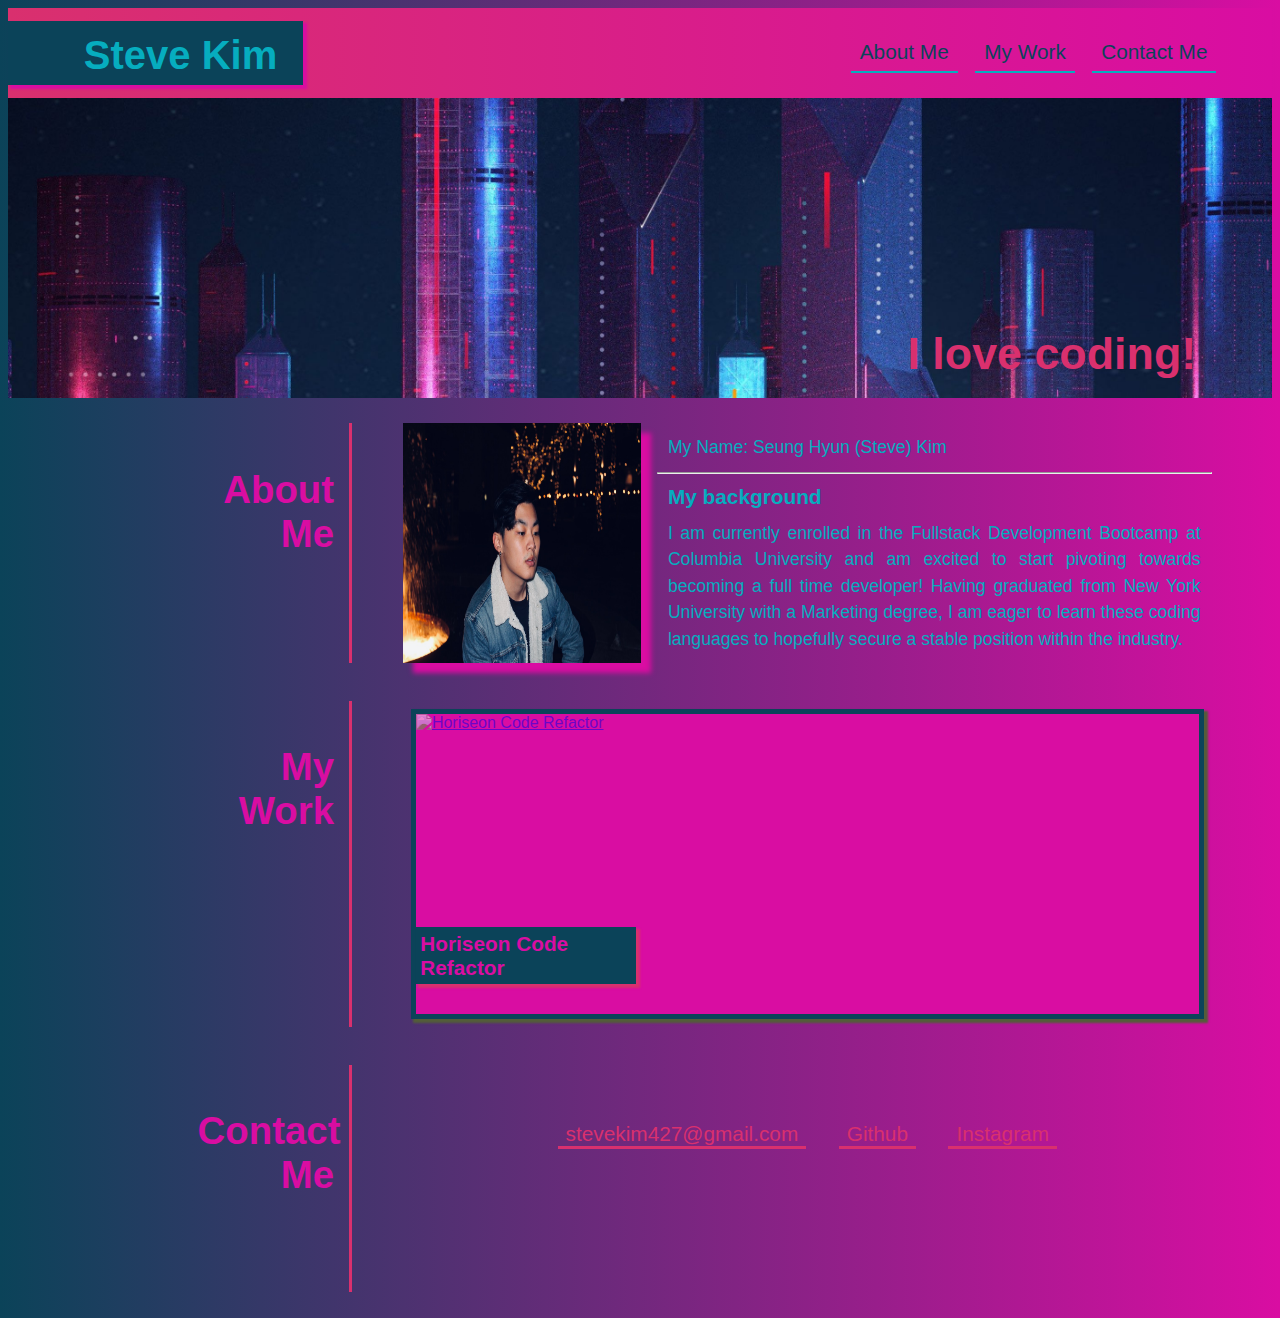
==== index.html @ 5a413feb "added revised index.html" ====
<!DOCTYPE html>
<html lang="en">
<head>
    <meta charset="UTF-8">
    <link rel="stylesheet" href="./assets/style.css"
    <meta http-equiv="X-UA-Compatible" content="IE=edge">
    <meta name="viewport" content="width=device-width, initial-scale=1.0">
    <title>My Portfolio</title>
</head>
<body>
        <header>
            <h1>Steve Kim</h1>

            <!-- Navbar -->
            <nav>
                <a href="#about-me">About Me</a>
                <a href="#my-work">My Work</a>
                <a href="#contact-me">Contact Me</a>
            </nav>
        </header>

        <main>
            <div class="main-image" title="Theme image">
                <h2>I love coding!</h2>
            </div>

            <section id="about-me">
                <div class="title-column">
                    <h3>About Me<h3>
                </div>
                
                <div class="detail-column">
                    <div class="about-me-boxes">
                        <div id="photo">
                            <img src="./assets/images/image-1.png" alt="photo of me"></img>
                        </div>
                        <div id="summary">
                            <p>My Name: Seung Hyun (Steve) Kim</p>
                            <hr>
                            <h4>My background</h4>
                            <p>I am currently enrolled in the Fullstack Development Bootcamp at Columbia University and am excited to start pivoting towards becoming a full time developer! Having graduated from New York University with a Marketing degree, I am eager to learn these coding languages to hopefully secure a stable position within the industry.</p>
                        </div>
                    </div>
                </div>
            </section>

            <section id="my-work">
                <div class="title-column">
                    <h3>My Work<h3>
                </div>
                
                <div class="detail-column">
                    <div class="work-boxes">
                        <div class="work-box" id="first-box">
                            <a target="_blank" href="https://won-shy.github.io/Horiseon-Refactor-Git/">
                                <img src="./assets/images/screenshot-1.png" alt="Horiseon Code Refactor"></img>
                            </a>

                            <div class="work-title">
                                <h4>Horiseon Code Refactor</h4>
                            </div>
                        </div>

                    </div>
                </div>
            </section>

            <section id="contact-me">
                <div class="title-column">
                    <h3>Contact Me<h3>
                </div>
                
                <div class="detail-column">
                    <nav>
                        <a href="mailto:stevekim427@gmail.com">stevekim427@gmail.com</a>
                        <a target="_blank" href="https://github.com/won-shy">Github</a>
                        <a target="_blank" href="https://www.instagram.com/shy.mov">Instagram</a>                 
                    </nav>
                </div>
            </section>
        </main>

        <!-- Footer -->
        <footer>
        </footer>
</body>
</html>
---- assets/style.css ----
:root {
    --main-color-1: #06ADBF;
    --main-color-2: #D90DA2;
    --main-font-color: #D9306E;
    background-color: black;
    background-image: linear-gradient(to left, var(--main-color-2), #0B4359);
}

body {
    font-family: Candara, Segoe, Optima, Arial, sans-serif;
    color: #D90DA2;
}



/* Styles for header */
header {
    display: flex;
    background-color: #06ADBF;
    background-image: linear-gradient(to left, var(--main-color-2),#D9306E);
    height: 90px;
    flex-wrap: wrap;
}


h1 {
    font-size: 250%;
    display: inline;
    margin: 1% 2% 1% 0%;
    padding: 1% 2% 0% 6%;
    background-color: #0B4359;
    color: #06ADBF;
    box-shadow: 3px 3px 2px 1px #D90DA2;
}

nav {
    display: flex;
    width: 70%;
    margin: 2.5% 1% 2% 1%;
    justify-content: flex-end;
}

nav a {
    font-size: 130%;
    color: #0B4359;
    padding: 0% 1%;
    margin: 0% 1%;
    text-decoration: none;
    text-align: center;
    border-bottom: 2px solid var(--main-color-1);
}

/* Styles for the image under the header */
.main-image {
    position: relative;
    background-color: #B0CDFF;
    background-image: url("../assets/images/41a5a61fe30f6a46dfa09c84de767897\ copy.jpeg");
    background-repeat: no-repeat;
    background-size: cover;
    height: 300px;
}

h2 {
    position: absolute;
    display: inline;
    top: 60%;
    right: 5%;
    padding: 1%;
    font-size: 280%;
    background-color: var(--main-color-3);
    color: #D9306E;
}

/* General styles for the secions */
section {
    display: flex;
    flex-wrap: wrap;
    margin: 1% 0%;
}

h3 {
    font-size: 240%;
    padding: 2% 5% 2% 50%;
    text-align: right;
}

.title-column {
    width: 24%;
    margin: 1% 1% 1% 3%;
    border-right: 3px solid var(--main-font-color);
}

.detail-column {
    width: 64%;
    margin: 1% 3%;
}

.detail-column p {
    font-size: 110%;
    margin: 2%;
    line-height: 1.5;
}

/* Specific Styles for About Me section */
.about-me-boxes {
    display: flex;
}

.about-me-boxes img {
    height: 100%;
    max-width: 100% ;
}

#photo {
    width: 30%;
    box-shadow: 10px 10px 5px;
}

#summary {
    width: 70%;
    padding-left: 2%;
    text-align: justify;
    color: #06ADBF;
}

/* Specific Styles for My Work seciton */
.work-boxes {
    display: flex;
    flex-wrap: wrap;
}

.work-box {
    position: relative;
    width: 48%;
    margin: 1%;
    border: 5px solid #0B4359;
    background-color: #D90DA2;
    height: 150px;
    z-index: 1;
    box-shadow: 3px 3px 2px 1px rgb(83, 93, 57);
}

.work-box img {
    height: 100%;
    width: 100%;
    opacity: 0.5;
    transition: opacity 0.5s;
}

/* Specify a larger size for the first work image */
.work-boxes>#first-box {
    width: 98%;
    height: 300px;
}

/* Specify the styles for the Title for the work image */
.work-title {
    position: absolute;
    width: 220px;
    left: 0%;
    bottom: 10%;
    display: inline-block;
    background-color: #0B4359;
    z-index: 10;
    box-shadow: 3px 3px 2px 1px #D9306E;
}

h4 {
    font-size: 130%;
    margin: 2%;
}

/* Specific styles for Contact me section */
.detail-column nav {
    width: 100%;
    display: flex;
    flex: 1 0 400px;
    margin: 5% 0%;
    justify-content: center;
    align-items: center;
    flex-wrap: wrap;
}

.detail-column nav a {
    margin: 2%;
    color: var(--main-font-color);
    border-bottom: 3px solid var(--main-font-color);
    transition: all 0.5s ease-in-out;
}

/* Change styles when mouse over the navigation items in the header */
nav a:hover {
    color: #06ADBF;
    border-color: beige;
}

/* Changes styles when mouse over the "Work" images */
.work-box img:hover {
    opacity: 1;
}

/* Changes styles when mouse over the "Contact Me" items */
.detail-column nav a:hover {
    color: #06ADBF;
    box-shadow: inset 0px -55px #D90DA2;
}

/* Changes the style of section title column when screen width < 1240px */
@media screen and (max-width: 1240px) {
    h3 {
        padding: 2% 2% 0% 2%;
        text-align: left;
    }
}

/* Changes the header styles when screen width < 1110px */
@media screen and (max-width: 1189px) {
    header {
        height: 150px;
    }

    nav {
        width: 100%;
        justify-content: center;
    }

    .about-me-boxes img {
        height: 80%;
        max-width: 100%;
    }
}

/* This changes section to display: block when screen width < 992px */
@media screen and (max-width: 992px) {
    section {
        display: block;
    }

    .title-column {
        width: 94%;
        margin: 3%;
        border-bottom: 3px solid var(--main-font-color);
        border-right: none;
    }

    .detail-column {
        width: 94%;
    }
}

/* Change the display of the elements with the detail box when screen less then 768px */
@media screen and (max-width: 768px) {
    .about-me-boxes {
        display: block;
    }

    .work-boxes {
        display: block;
    }

    .work-box {
        width: 98%;
        margin-top: 3%;
    }

    .detail-column nav {
        display: inline-flexbox;
    }

    #photo {
        width: 100%;
        padding-left: 2%;
    }

    #summary {
        width: 100%;
    }

    .about-me-boxes img {
        height: 100%;
        width: 40%;
        border: 5px solid var(--main-color-1);
        box-shadow: 3px 3px 2px 1px rgb(83, 93, 57);
    }
}

@media screen and (max-width: 280px) {
    .detail-column p {
        font-size: 80%;
    }
}
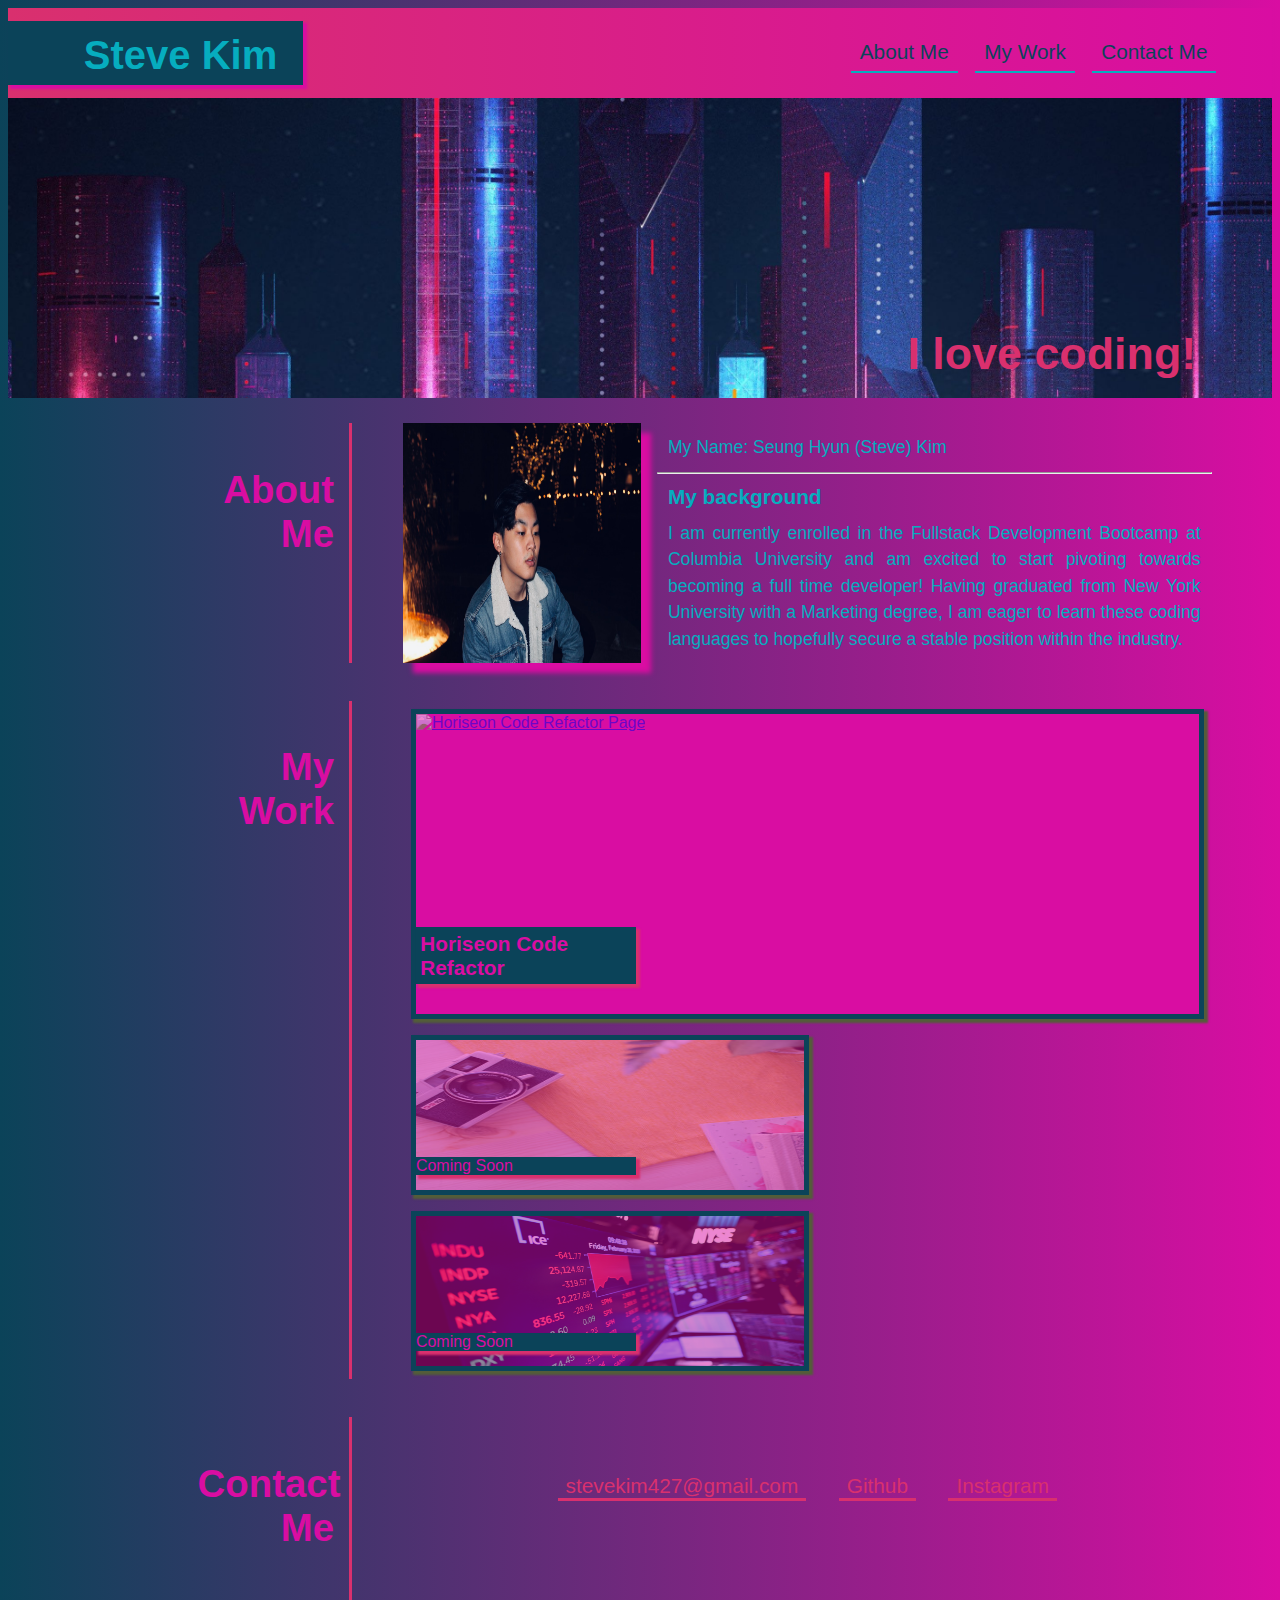
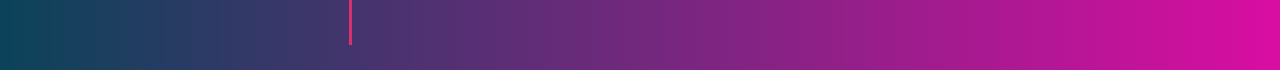
==== commit 47493a7a: "added final changes to entire project" ====
--- a/index.html
+++ b/index.html
@@ -53,11 +53,31 @@
                     <div class="work-boxes">
                         <div class="work-box" id="first-box">
                             <a target="_blank" href="https://won-shy.github.io/Horiseon-Refactor-Git/">
-                                <img src="./assets/images/screenshot-1.png" alt="Horiseon Code Refactor"></img>
+                                <img src="./assets/images/screenshot-1.png" alt="Horiseon Code Refactor Page"></img>
                             </a>
 
                             <div class="work-title">
                                 <h4>Horiseon Code Refactor</h4>
+                            </div>
+                        </div>
+
+                        <div class="work-box" id="second-box"
+                            <a target="_blank" href="#">
+                                <img src="./assets/images/image-2.png" alt="camera on desk"></img>
+                            </a>
+
+                            <div class="work-title"
+                                <h5>Coming Soon</h5>
+                            </div>
+                        </div>
+
+                        <div class="work-box" id="third-box" 
+                            <a target="_blank" href="#">
+                                <img src="./assets/images/image-3.png" alt="stock market"></img>
+                            </a>
+                        
+                            <div class="work-title" 
+                                <h6>Coming Soon</h6>
                             </div>
                         </div>
 
--- a/assets/style.css
+++ b/assets/style.css
@@ -17,7 +17,7 @@
 header {
     display: flex;
     background-color: #06ADBF;
-    background-image: linear-gradient(to left, var(--main-color-2),#D9306E);
+    background-image: linear-gradient(to left, var(--main-color-2), var(--main-font-color));
     height: 90px;
     flex-wrap: wrap;
 }
@@ -29,8 +29,8 @@
     margin: 1% 2% 1% 0%;
     padding: 1% 2% 0% 6%;
     background-color: #0B4359;
-    color: #06ADBF;
-    box-shadow: 3px 3px 2px 1px #D90DA2;
+    color: var(--main-color-1);
+    box-shadow: 3px 3px 2px 1px var(--main-color-2);
 }
 
 nav {
@@ -101,7 +101,7 @@
     line-height: 1.5;
 }
 
-/* Specific Styles for About Me section */
+/* specific stylings for About Me section */
 .about-me-boxes {
     display: flex;
 }
@@ -123,7 +123,7 @@
     color: #06ADBF;
 }
 
-/* Specific Styles for My Work seciton */
+/* work section stylings */
 .work-boxes {
     display: flex;
     flex-wrap: wrap;
@@ -147,13 +147,13 @@
     transition: opacity 0.5s;
 }
 
-/* Specify a larger size for the first work image */
+/* first box is larger than rest */
 .work-boxes>#first-box {
     width: 98%;
     height: 300px;
 }
 
-/* Specify the styles for the Title for the work image */
+/* text around work boxes styling */
 .work-title {
     position: absolute;
     width: 220px;
@@ -170,7 +170,13 @@
     margin: 2%;
 }
 
-/* Specific styles for Contact me section */
+.work-boxes>#third-box {
+    display: inline-flex;
+    position: relative;
+}
+
+
+/* Contact Me section stylings */
 .detail-column nav {
     width: 100%;
     display: flex;
@@ -188,18 +194,18 @@
     transition: all 0.5s ease-in-out;
 }
 
-/* Change styles when mouse over the navigation items in the header */
+/* Styling for header when mouse is hovering over*/
 nav a:hover {
     color: #06ADBF;
     border-color: beige;
 }
 
-/* Changes styles when mouse over the "Work" images */
+/* Work image styling changes when mouse is hovering over */
 .work-box img:hover {
     opacity: 1;
 }
 
-/* Changes styles when mouse over the "Contact Me" items */
+/* Contact Me items styling changes when mouse is hovering over */
 .detail-column nav a:hover {
     color: #06ADBF;
     box-shadow: inset 0px -55px #D90DA2;
@@ -230,7 +236,7 @@
     }
 }
 
-/* This changes section to display: block when screen width < 992px */
+/* Changes section to "display: block" when screen width < 992px */
 @media screen and (max-width: 992px) {
     section {
         display: block;
@@ -248,7 +254,7 @@
     }
 }
 
-/* Change the display of the elements with the detail box when screen less then 768px */
+/* Change the display when screen less then 768px */
 @media screen and (max-width: 768px) {
     .about-me-boxes {
         display: block;
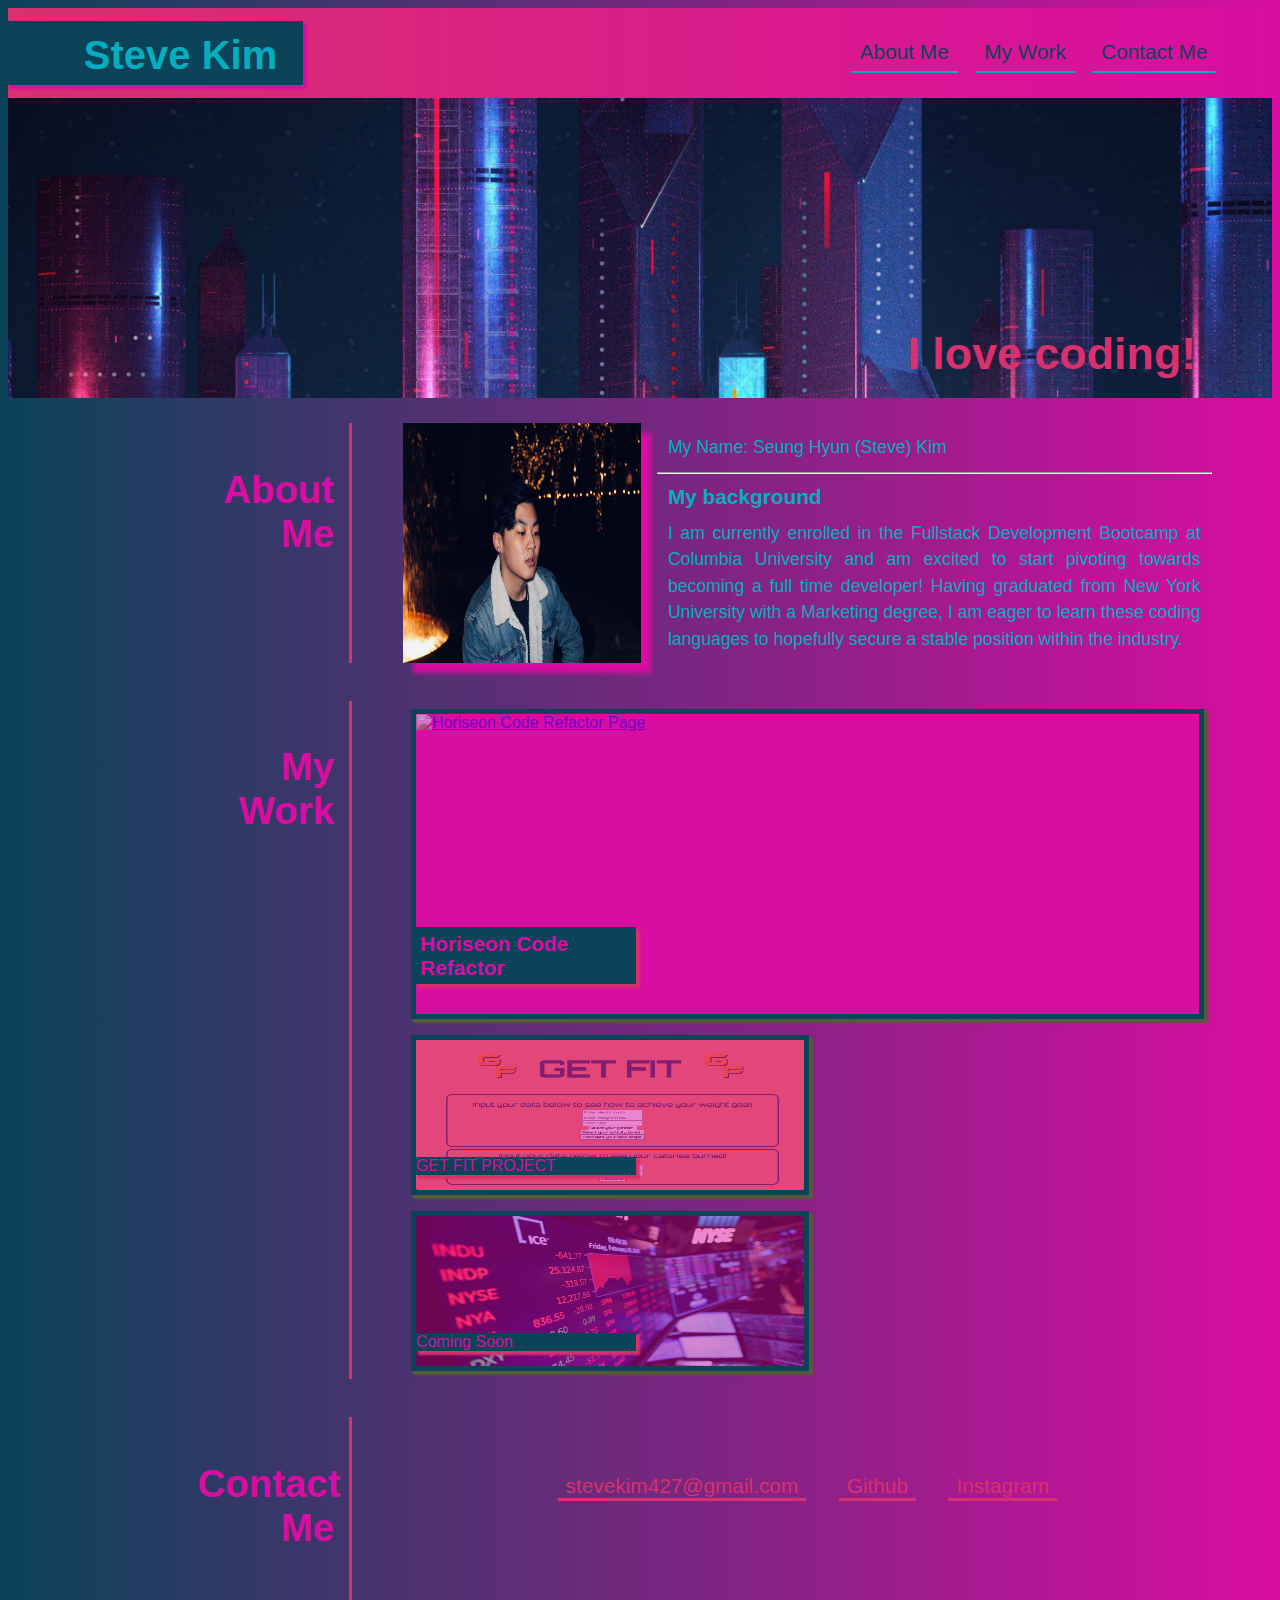
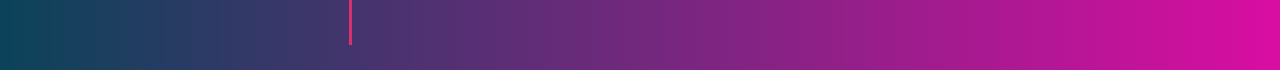
==== commit b021d7a5: "added first project" ====
--- a/index.html
+++ b/index.html
@@ -62,12 +62,12 @@
                         </div>
 
                         <div class="work-box" id="second-box"
-                            <a target="_blank" href="#">
-                                <img src="./assets/images/image-2.png" alt="camera on desk"></img>
+                            <a target="_blank" href="https://darvinmarte.github.io/getfit/">
+                                <img src="./assets/images/image-2.png" alt="screenshot of get fit project"></img>
                             </a>
 
                             <div class="work-title"
-                                <h5>Coming Soon</h5>
+                                <h5>GET FIT PROJECT</h5>
                             </div>
                         </div>
 
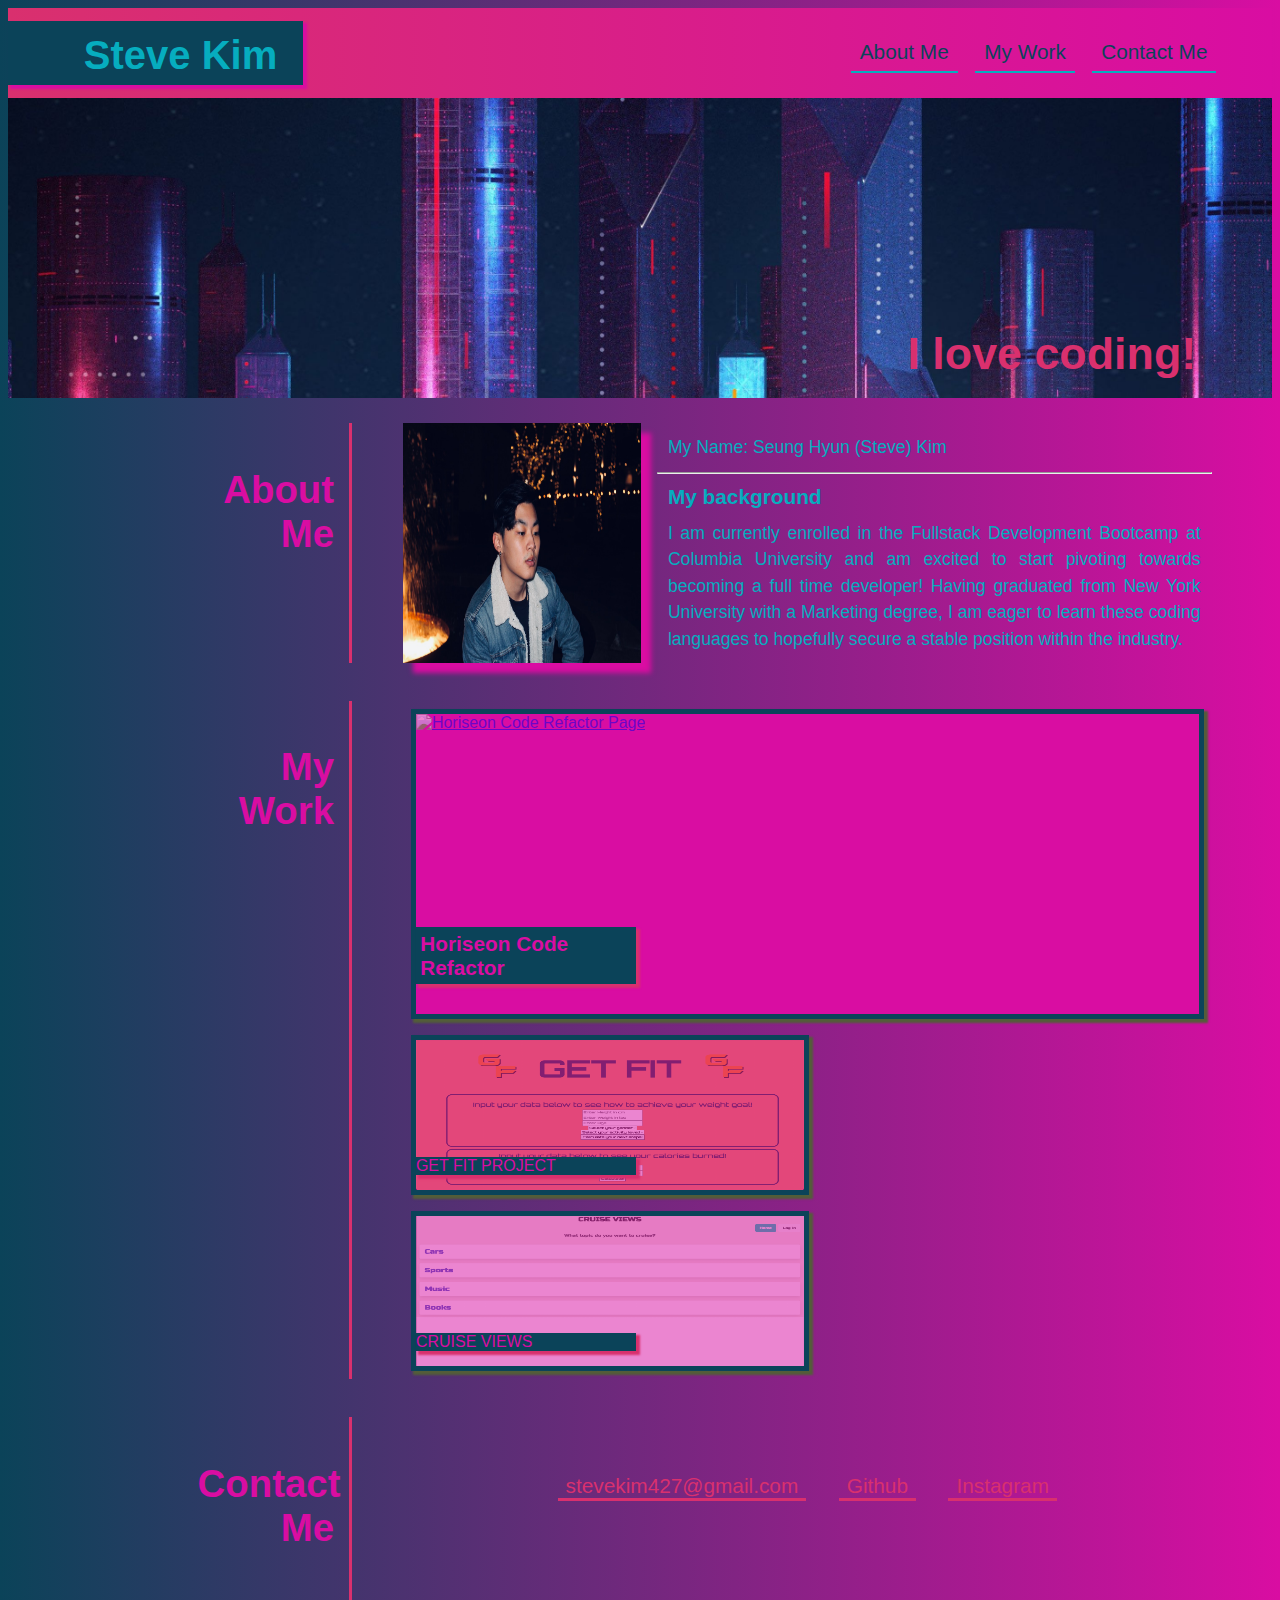
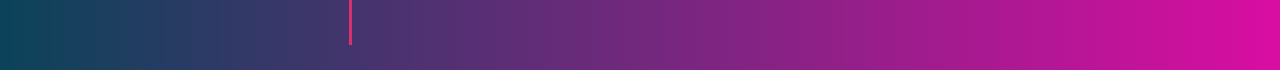
==== commit 2dd5db50: "added cruise views project to portfolio" ====
--- a/index.html
+++ b/index.html
@@ -72,12 +72,12 @@
                         </div>
 
                         <div class="work-box" id="third-box" 
-                            <a target="_blank" href="#">
-                                <img src="./assets/images/image-3.png" alt="stock market"></img>
+                            <a target="_blank" href="https://cruise-viewz-4746e94c1b52.herokuapp.com/home">
+                                <img src="./assets/images/image-3.png" alt="screenshot of cruise views project"></img>
                             </a>
                         
                             <div class="work-title" 
-                                <h6>Coming Soon</h6>
+                                <h6>CRUISE VIEWS</h6>
                             </div>
                         </div>
 
